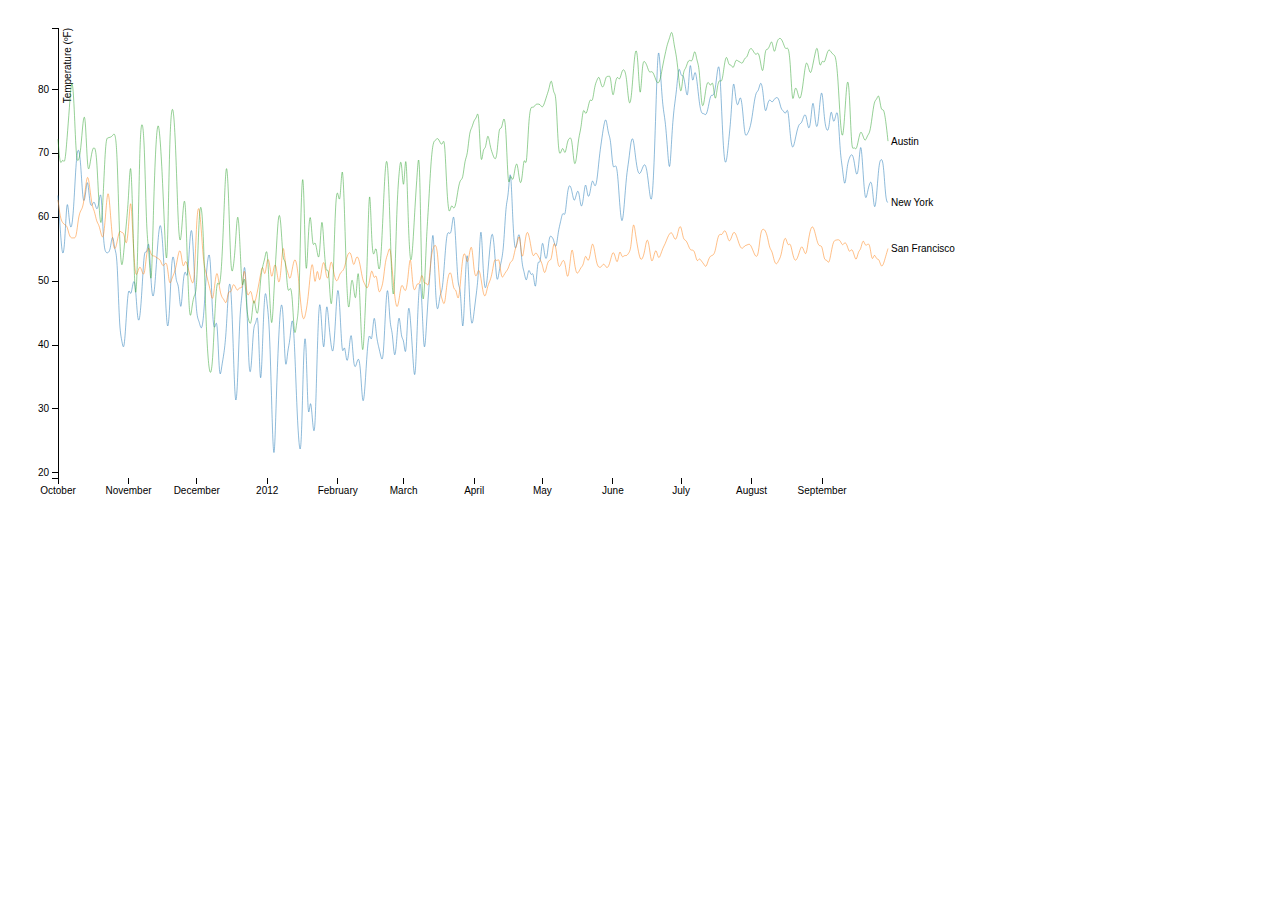
==== mbostock/lineChart.html @ 7ee3b2b9 "d3 multiline chart" ====
<!DOCTYPE html>
<meta charset="utf-8">
<style>

body {
  font: 10px sans-serif;
}

.axis path,
.axis line {
  fill: none;
  stroke: #000;
  shape-rendering: crispEdges;
}

.x.axis path {
  display: none;
}

.line {
  fill: none;
  stroke: steelblighlue;
  stroke-width: 0.50px;
}

</style>
<body>
<script src="./d3.min.js"></script>
<script>

var margin = {top: 20, right: 80, bottom: 30, left: 50},
    width = 960 - margin.left - margin.right,
    height = 500 - margin.top - margin.bottom;

var parseDate = d3.time.format("%Y%m%d").parse;

var x = d3.time.scale()
    .range([0, width]);

var y = d3.scale.linear()
    .range([height, 0]);

var color = d3.scale.category10();

var xAxis = d3.svg.axis()
    .scale(x)
    .orient("bottom");

var yAxis = d3.svg.axis()
    .scale(y)
    .orient("left");

var line = d3.svg.line()
    .interpolate("basis")
    .x(function(d) { return x(d.date); })
    .y(function(d) { return y(d.temperature); });

var svg = d3.select("body").append("svg")
    .attr("width", width + margin.left + margin.right)
    .attr("height", height + margin.top + margin.bottom)
  .append("g")
    .attr("transform", "translate(" + margin.left + "," + margin.top + ")");

d3.tsv("data.tsv", function(error, data) {
  color.domain(d3.keys(data[0]).filter(function(key) { return key !== "date"; }));

  data.forEach(function(d) {
    d.date = parseDate(d.date);
  });

  var cities = color.domain().map(function(name) {
    return {
      name: name,
      values: data.map(function(d) {
        return {date: d.date, temperature: +d[name]};
      })
    };
  });

  x.domain(d3.extent(data, function(d) { return d.date; }));

  y.domain([
    d3.min(cities, function(c) { return d3.min(c.values, function(v) { return v.temperature; }); }),
    d3.max(cities, function(c) { return d3.max(c.values, function(v) { return v.temperature; }); })
  ]);

  svg.append("g")
      .attr("class", "x axis")
      .attr("transform", "translate(0," + height + ")")
      .call(xAxis);

  svg.append("g")
      .attr("class", "y axis")
      .call(yAxis)
    .append("text")
      .attr("transform", "rotate(-90)")
      .attr("y", 6)
      .attr("dy", ".71em")
      .style("text-anchor", "end")
      .text("Temperature (ºF)");

  var city = svg.selectAll(".city")
      .data(cities)
    .enter().append("g")
      .attr("class", "city");

  city.append("path")
      .attr("class", "line")
      .attr("d", function(d) { return line(d.values); })
      .style("stroke", function(d) { return color(d.name); });

  city.append("text")
      .datum(function(d) { return {name: d.name, value: d.values[d.values.length - 1]}; })
      .attr("transform", function(d) { return "translate(" + x(d.value.date) + "," + y(d.value.temperature) + ")"; })
      .attr("x", 3)
      .attr("dy", ".35em")
      .text(function(d) { return d.name; });
});

</script>
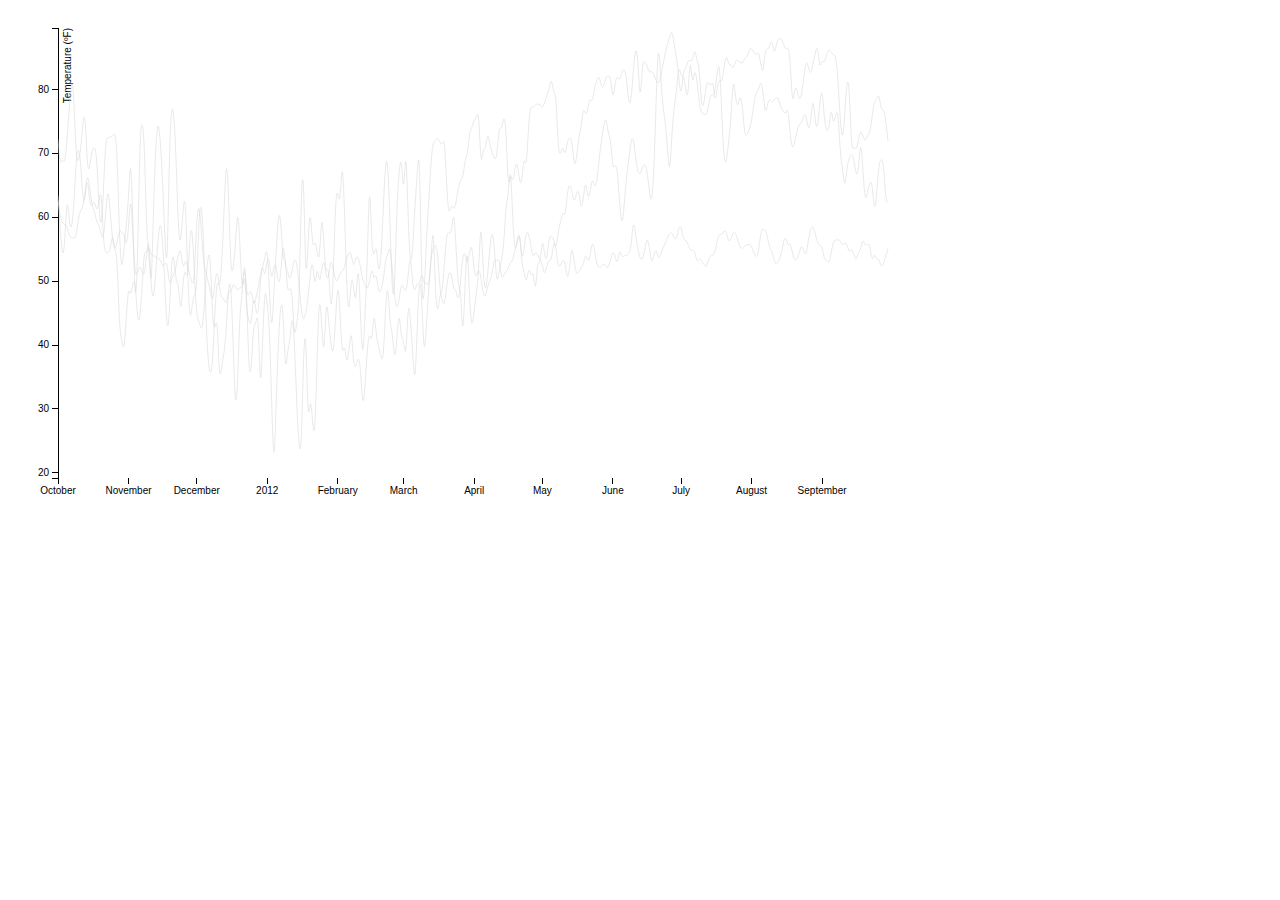
==== commit ca73bf53: "commit from new mac" ====
--- a/mbostock/lineChart.html
+++ b/mbostock/lineChart.html
@@ -19,7 +19,7 @@
 
 .line {
   fill: none;
-  stroke: steelblighlue;
+  stroke: lightgrey;
   stroke-width: 0.50px;
 }
 
@@ -40,8 +40,6 @@
 var y = d3.scale.linear()
     .range([height, 0]);
 
-var color = d3.scale.category10();
-
 var xAxis = d3.svg.axis()
     .scale(x)
     .orient("bottom");
@@ -58,17 +56,17 @@
 var svg = d3.select("body").append("svg")
     .attr("width", width + margin.left + margin.right)
     .attr("height", height + margin.top + margin.bottom)
-  .append("g")
+    .append("g")
     .attr("transform", "translate(" + margin.left + "," + margin.top + ")");
 
 d3.tsv("data.tsv", function(error, data) {
-  color.domain(d3.keys(data[0]).filter(function(key) { return key !== "date"; }));
+  cityNames = d3.keys(data[0]).filter(function(key) { return key !== "date"; });
 
   data.forEach(function(d) {
     d.date = parseDate(d.date);
   });
 
-  var cities = color.domain().map(function(name) {
+  var cities = cityNames.map(function(name) {
     return {
       name: name,
       values: data.map(function(d) {
@@ -106,15 +104,14 @@
 
   city.append("path")
       .attr("class", "line")
-      .attr("d", function(d) { return line(d.values); })
-      .style("stroke", function(d) { return color(d.name); });
+      .attr("d", function(d) { return line(d.values); });
 
-  city.append("text")
-      .datum(function(d) { return {name: d.name, value: d.values[d.values.length - 1]}; })
-      .attr("transform", function(d) { return "translate(" + x(d.value.date) + "," + y(d.value.temperature) + ")"; })
-      .attr("x", 3)
-      .attr("dy", ".35em")
-      .text(function(d) { return d.name; });
+  // city.append("text")
+  //     .datum(function(d) { return {name: d.name, value: d.values[d.values.length - 1]}; })
+  //     .attr("transform", function(d) { return "translate(" + x(d.value.date) + "," + y(d.value.temperature) + ")"; })
+  //     .attr("x", 3)
+  //     .attr("dy", ".35em")
+  //     .text(function(d) { return d.name; });
 });
 
 </script>
